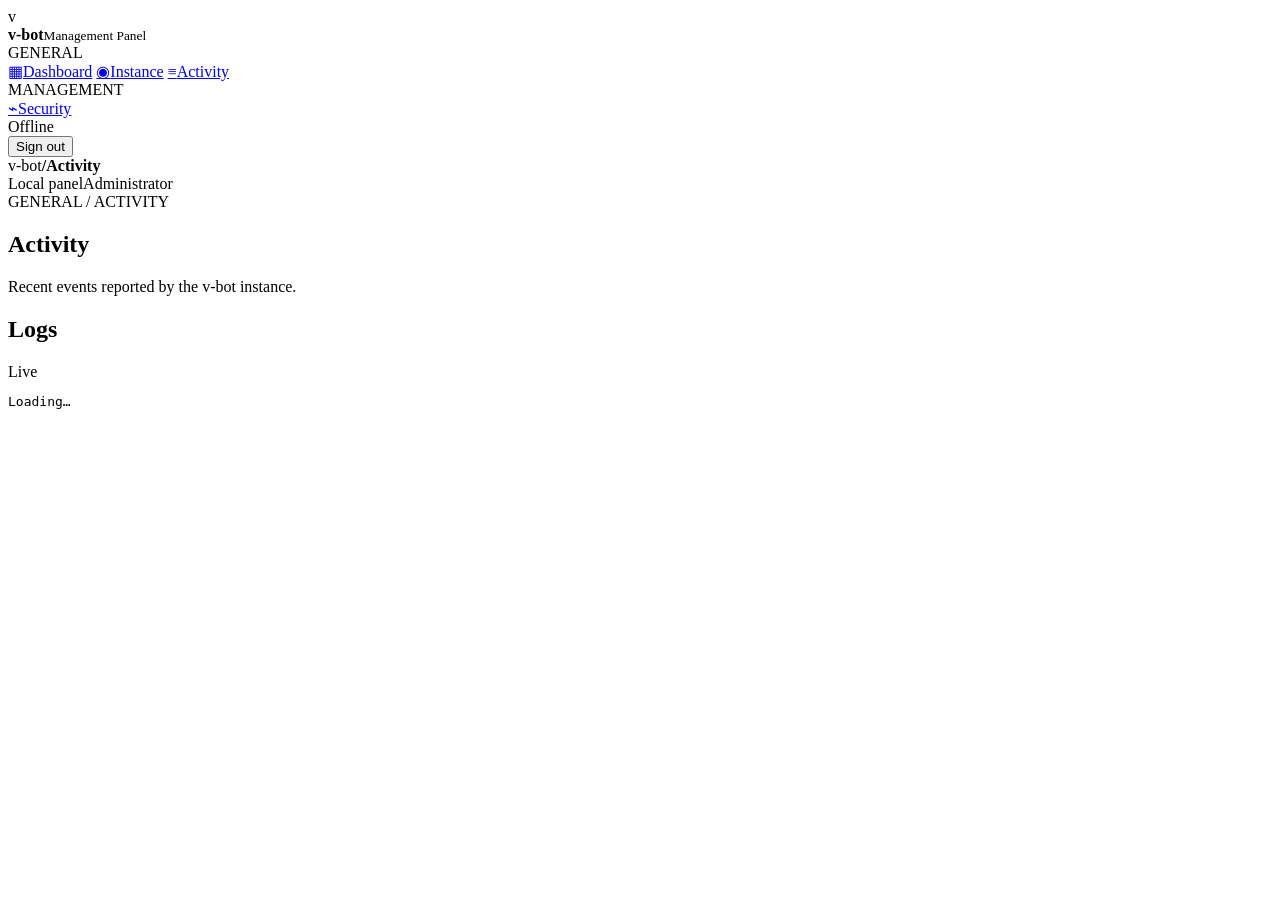
==== panel_web/activity/index.html @ 6e490cc7 "panel: add dedicated activity route" ====
<!doctype html>
<html lang="en">
<head>
<meta charset="utf-8"><meta name="viewport" content="width=device-width,initial-scale=1">
<meta name="theme-color" content="#0d1117"><title>v-bot — Activity</title>
<link rel="stylesheet" href="../../style.css">
</head>
<body>
<div class="app-shell">
<aside class="sidebar">
<div class="brand"><span class="brand-mark">v</span><div><strong>v-bot</strong><small>Management Panel</small></div></div>
<div class="sidebar-section"><span class="sidebar-label">GENERAL</span><nav>
<a class="nav-item " href="../dashboard/"><span class="nav-icon">▦</span>Dashboard</a>
<a class="nav-item " href="../instance/"><span class="nav-icon">◉</span>Instance</a>
<a class="nav-item active" href="../activity/"><span class="nav-icon">≡</span>Activity</a>
</nav></div>
<div class="sidebar-section"><span class="sidebar-label">MANAGEMENT</span><nav>
<a class="nav-item " href="../security/"><span class="nav-icon">⌁</span>Security</a>
</nav></div>
<div class="sidebar-footer"><div class="connection" id="connection"><i></i><span>Offline</span></div><button id="logoutBtn" class="logout" type="button">Sign out</button></div>
</aside>
<main class="main"><header class="topbar"><div class="breadcrumbs"><span>v-bot</span><b>/</b><strong>Activity</strong></div><div class="topbar-actions"><span id="mode" class="mode-badge">Local panel</span><span class="user-badge">Administrator</span></div></header>
<section class="workspace"><div class="page-header"><div><span class="eyebrow">GENERAL / ACTIVITY</span><h1>Activity</h1><p>Recent events reported by the v-bot instance.</p></div></div><article class="content-card logs-card"><div class="card-header"><div><h2>Logs</h2></div><span class="live-label"><i></i> Live</span></div><pre id="logsFull">Loading…</pre></article></section>
</main></div><div id="toastContainer" class="toast-container" aria-live="polite" aria-atomic="true"></div>
<script src="../../app.js"></script></body></html>
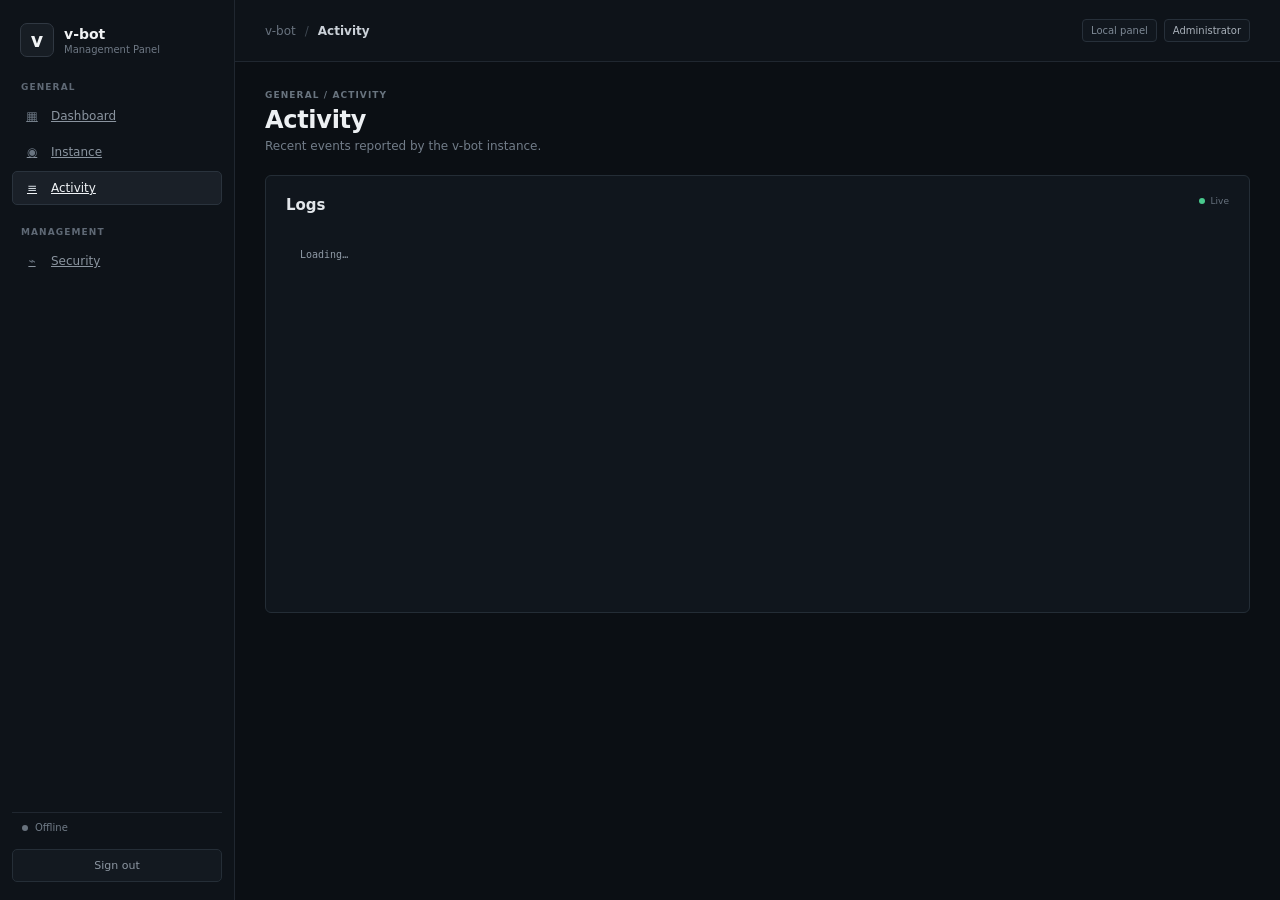
==== commit dfce1411: "panel: fix page asset paths and signin redirect" ====
--- a/panel_web/activity/index.html
+++ b/panel_web/activity/index.html
@@ -3,7 +3,7 @@
 <head>
 <meta charset="utf-8"><meta name="viewport" content="width=device-width,initial-scale=1">
 <meta name="theme-color" content="#0d1117"><title>v-bot — Activity</title>
-<link rel="stylesheet" href="../../style.css">
+<link rel="stylesheet" href="../style.css">
 </head>
 <body>
 <div class="app-shell">
@@ -22,4 +22,4 @@
 <main class="main"><header class="topbar"><div class="breadcrumbs"><span>v-bot</span><b>/</b><strong>Activity</strong></div><div class="topbar-actions"><span id="mode" class="mode-badge">Local panel</span><span class="user-badge">Administrator</span></div></header>
 <section class="workspace"><div class="page-header"><div><span class="eyebrow">GENERAL / ACTIVITY</span><h1>Activity</h1><p>Recent events reported by the v-bot instance.</p></div></div><article class="content-card logs-card"><div class="card-header"><div><h2>Logs</h2></div><span class="live-label"><i></i> Live</span></div><pre id="logsFull">Loading…</pre></article></section>
 </main></div><div id="toastContainer" class="toast-container" aria-live="polite" aria-atomic="true"></div>
-<script src="../../app.js"></script></body></html>+<script src="../app.js"></script></body></html>
--- a/panel_web/style.css
+++ b/panel_web/style.css
@@ -0,0 +1,12 @@
+:root{--border:#242d36;--muted:#68737e;color-scheme:dark;font-family:Inter,ui-sans-serif,system-ui,-apple-system,"Segoe UI",sans-serif;background:#0b0f14;color:#d8dee6}
+*{box-sizing:border-box}html,body{margin:0;min-height:100%;background:#0b0f14;color:#d8dee6}body{font-size:13px}.app-shell{min-height:100vh;display:grid;grid-template-columns:235px minmax(0,1fr)}
+.sidebar{position:fixed;inset:0 auto 0 0;width:235px;display:flex;flex-direction:column;padding:18px 12px;background:#0e1319;border-right:1px solid #202730}.brand{display:flex;align-items:center;gap:10px;padding:5px 8px 25px}.brand-mark{display:grid;place-items:center;width:34px;height:34px;border:1px solid #303842;border-radius:7px;background:#171d24;color:#f1f3f5;font-size:19px;font-weight:800}.brand strong{display:block;color:#f0f2f4;font-size:14px}.brand small{display:block;margin-top:2px;color:#6e7884;font-size:10px}.sidebar-section{margin-bottom:22px}.sidebar-label{display:block;padding:0 9px 7px;color:#5f6975;font-size:9px;font-weight:700;letter-spacing:1.1px}.sidebar nav{display:grid;gap:2px}.nav-item{width:100%;display:flex;align-items:center;gap:10px;padding:9px 10px;border:1px solid transparent;border-radius:5px;background:transparent;color:#8a949f;text-align:left;font:inherit;font-size:12px;cursor:pointer}.nav-item:hover{background:#151b22;color:#d5dbe1}.nav-item.active{background:#1a2028;border-color:#2a333d;color:#f0f3f6}.nav-icon{width:18px;text-align:center;color:#697480;font-size:12px}.nav-item.active .nav-icon{color:#d7dde4}.sidebar-footer{margin-top:auto}.connection{display:flex;align-items:center;gap:7px;padding:9px 10px;margin-bottom:7px;border-top:1px solid #202730;color:#717c88;font-size:10px}.connection i{width:6px;height:6px;border-radius:50%;background:#68727d}.connection.online i{background:#49c98d}.logout{width:100%;padding:9px 10px;border:1px solid #252e37;border-radius:5px;background:#131920;color:#8d97a2;cursor:pointer;font:inherit;font-size:11px}.logout:hover{background:#181f27;color:#e2e6ea}.main{grid-column:2;min-width:0}.topbar{height:62px;display:flex;align-items:center;justify-content:space-between;padding:0 30px;border-bottom:1px solid #202730;background:#0e1319}.breadcrumbs{display:flex;align-items:center;gap:9px;color:#68727e;font-size:12px}.breadcrumbs b{color:#3e4751;font-weight:400}.breadcrumbs strong{color:#cbd1d8;font-weight:600}.topbar-actions{display:flex;align-items:center;gap:7px}.mode-badge,.user-badge{padding:5px 8px;border:1px solid #27303a;border-radius:4px;background:#11171e;color:#7e8995;font-size:10px}.user-badge{color:#a8b0b9}.workspace{padding:28px 30px 50px;max-width:1320px}.demo-banner{display:flex;align-items:center;gap:9px;margin-bottom:18px;padding:9px 11px;border:1px solid #3d3b2b;border-radius:5px;background:#151710;color:#b9b697;font-size:10px}.demo-banner strong{color:#d3d0ad;margin-right:7px}.demo-banner small{color:#918e74}.banner-dot{width:6px;height:6px;border-radius:50%;background:#c2b866}.page-header{margin-bottom:22px}.eyebrow{display:block;margin-bottom:6px;color:#69747f;font-size:9px;font-weight:700;letter-spacing:1.1px}.page-header h1{margin:0;color:#edf0f3;font-size:24px;font-weight:600;letter-spacing:-.3px}.page-header p{margin:5px 0 0;color:#727d89;font-size:12px}.panel-section{display:none}.panel-section.active-section{display:block}.stat-grid{display:grid;grid-template-columns:repeat(3,minmax(0,1fr));gap:10px;margin-bottom:28px}.stat,.instance-card,.activity-card,.content-card{border:1px solid #242d36;border-radius:6px;background:#10161d}.stat{padding:16px}.stat-top{display:flex;justify-content:space-between;align-items:center;color:#75808c;font-size:10px;text-transform:uppercase;letter-spacing:.65px}.stat strong{display:block;margin-top:9px;color:#e4e8ec;font-size:19px;font-weight:600}.stat small{display:block;margin-top:3px;color:#606b77;font-size:10px}.status-pill{display:inline-flex!important;align-items:center;padding:3px 6px!important;margin:0!important;border:1px solid #30453b;border-radius:4px;background:#13221c;color:#61c997!important;font-size:9px!important;text-transform:none!important;letter-spacing:0!important}.section-heading{display:flex;align-items:center;justify-content:space-between;margin:0 0 9px}.section-heading h2{margin:0;color:#cbd1d7;font-size:12px;font-weight:600}.section-heading>span{color:#626d78;font-size:10px}.instance-card{display:flex;align-items:center;justify-content:space-between;padding:16px;margin-bottom:28px}.instance-main{display:flex;align-items:center;gap:12px}.instance-icon{display:grid;place-items:center;width:40px;height:40px;border:1px solid #303944;border-radius:6px;background:#151c23;color:#e4e7ea;font-weight:800;font-size:19px}.instance-name{color:#e7eaed;font-size:13px;font-weight:600}.instance-meta{display:flex;align-items:center;gap:6px;margin-top:4px;color:#69747f;font-size:10px}.online-dot{width:6px;height:6px;border-radius:50%;background:#68727d}.online-dot.online{background:#49c98d}.instance-stats{display:flex;align-items:center;gap:25px}.instance-stats div{min-width:90px}.instance-stats small{display:block;color:#626d78;font-size:9px}.instance-stats strong{display:block;margin-top:4px;color:#cbd1d7;font-size:11px;font-weight:600}.manage-button,.text-button{border:0;background:transparent;color:#909aa5;font:inherit;font-size:10px;cursor:pointer}.manage-button{padding:7px 10px;border:1px solid #2a333d;border-radius:4px;background:#151b22}.manage-button:hover,.text-button:hover{color:#e1e5e9}.activity-heading{margin-bottom:9px}.activity-card{padding:0;overflow:hidden}.activity-card pre,.logs-card pre{margin:0;min-height:150px;max-height:300px;overflow:auto;padding:14px;color:#8e99a5;white-space:pre-wrap;font:10px/1.7 ui-monospace,SFMono-Regular,Consolas,monospace}.content-card{max-width:760px;padding:20px}.card-header{display:flex;justify-content:space-between;align-items:flex-start;margin-bottom:18px}.card-header h2{margin:0;color:#e2e6ea;font-size:15px;font-weight:600}.card-header p{margin:4px 0 0;color:#707b87;font-size:11px}.card-icon{color:#7c8792;font-size:18px}label{display:block;margin:16px 0 7px;color:#9aa4ae;font-size:10px;font-weight:600}input,select,button{font:inherit}input,select{width:100%;padding:10px;border:1px solid #2b343e;border-radius:5px;background:#0c1117;color:#e0e4e8;outline:none}input:focus,select:focus{border-color:#596571;box-shadow:0 0 0 2px #59657120}.primary{width:100%;margin-top:14px;padding:10px;border:1px solid #d7dce1;border-radius:5px;background:#e1e5e8;color:#11151a;font-weight:650;cursor:pointer}.primary:hover{background:#f2f4f5}.primary:disabled{opacity:.5;cursor:wait}.result-box{min-height:64px;margin-top:12px;padding:12px;border:1px solid #29323b;border-radius:5px;background:#0c1117}.result-placeholder{color:#596570;font-size:10px}.result-box pre{margin:0;color:#dbe0e5;font:12px ui-monospace,SFMono-Regular,Consolas,monospace}.detail-list{border-top:1px solid #242d36}.detail-list div{display:flex;justify-content:space-between;padding:12px 0;border-bottom:1px solid #242d36;font-size:11px}.detail-list span{color:#707b86}.detail-list strong{color:#cbd1d7;font-weight:600}.raw-data{display:none}.live-label{display:flex;align-items:center;gap:6px;color:#66717d;font-size:9px}.live-label i{width:6px;height:6px;border-radius:50%;background:#49c98d}.logs-card{max-width:none}.logs-card pre{min-height:360px;max-height:650px}.message{min-height:15px;margin:9px 0 0;font-size:10px}.error{color:#ef7d85}.success{color:#4bc991}.auth-view{min-height:calc(100vh - 62px);display:grid;place-items:center;padding:30px}.auth-card{width:min(390px,100%);padding:28px;border:1px solid #27303a;border-radius:7px;background:#10161d}.auth-brand{padding:0 0 28px}.auth-title{}.auth-card h1{margin:0 0 7px;color:#edf0f3;font-size:23px;font-weight:600}.auth-description{margin:0 0 22px;color:#737e89;font-size:12px;line-height:1.55}.input-wrap{position:relative}.input-wrap input{padding-right:55px}.view-token{position:absolute;right:5px;top:5px;padding:5px 8px;border:1px solid #2c353e;border-radius:4px;background:#161d24;color:#8d98a3;font-size:9px;cursor:pointer}.hint{color:#68737e;font-size:10px}.toast-container{position:fixed;right:18px;bottom:18px;z-index:20;width:min(330px,calc(100vw - 36px));display:grid;gap:7px}.toast{padding:11px 12px;border:1px solid #303944;border-radius:5px;background:#151c23;box-shadow:0 8px 25px #0008}.toast .icon{display:none}.toast strong{display:block;color:#dfe3e7;font-size:10px}.toast span{display:block;margin-top:2px;color:#89949f;font-size:9px}.toast.success{border-color:#285742}.toast.error{border-color:#63353b}@media(max-width:850px){.app-shell{grid-template-columns:1fr}.sidebar{position:static;width:auto;height:auto;border-right:0;border-bottom:1px solid #202730;padding:10px}.sidebar .brand{padding:3px 7px 12px}.sidebar-section{margin:0 0 7px}.sidebar nav{grid-template-columns:repeat(4,1fr)}.sidebar-label{display:none}.nav-item{justify-content:center}.nav-icon{display:none}.sidebar-footer{display:flex;gap:7px}.connection{flex:1;margin:0}.logout{width:auto}.main{grid-column:1}.topbar{padding:0 16px}.workspace{padding:20px 16px 40px}.instance-card{align-items:flex-start;gap:18px;flex-direction:column}.instance-stats{width:100%;justify-content:space-between}.stat-grid{grid-template-columns:1fr}}@media(max-width:500px){.topbar-actions .user-badge{display:none}.topbar{height:56px}.auth-view{min-height:calc(100vh - 56px);padding:15px}.auth-card{padding:22px}.stat-grid{gap:7px}.instance-stats{flex-wrap:wrap}.instance-stats div{min-width:75px}}
+
+/* Standalone sign-in page */
+.signin-page{min-height:100vh;display:grid;place-items:center;margin:0;background:#0d1117}
+.signin-shell{width:min(100% - 32px,420px);margin:auto}
+.signin-card{width:100%;box-sizing:border-box}
+.signin-heading{margin:30px 0 24px}
+.signin-heading h1{margin:7px 0 8px}
+.signin-footer{margin-top:24px;padding-top:16px;border-top:1px solid var(--border);font-size:11px;color:var(--muted);text-align:center;text-transform:uppercase;letter-spacing:.08em}
+@media(max-width:480px){.signin-shell{width:min(100% - 20px,420px)}}
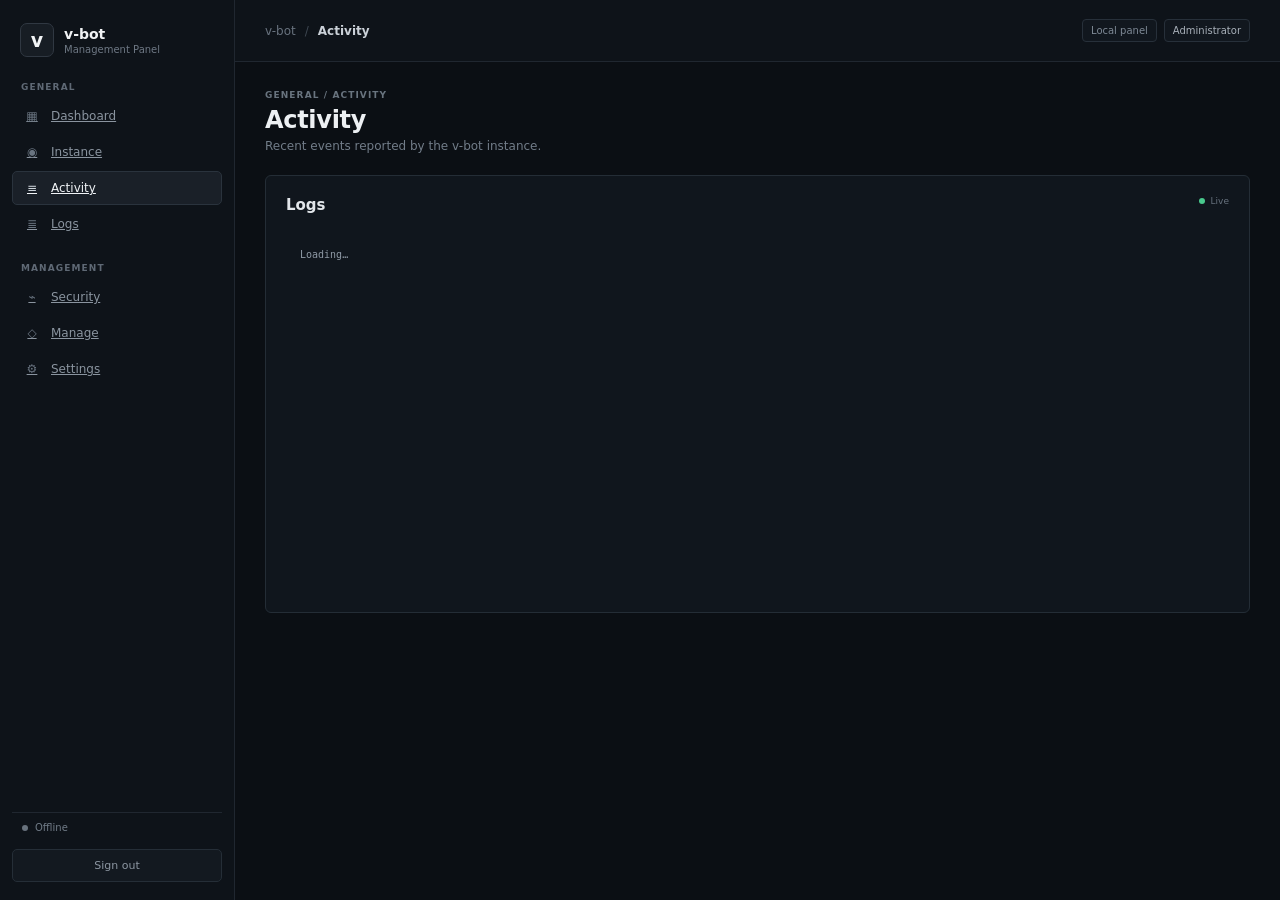
==== commit 1dbc0dd9: "feat(panel): expand web navigation" ====
--- a/panel_web/activity/index.html
+++ b/panel_web/activity/index.html
@@ -13,10 +13,11 @@
 <a class="nav-item " href="../dashboard/"><span class="nav-icon">▦</span>Dashboard</a>
 <a class="nav-item " href="../instance/"><span class="nav-icon">◉</span>Instance</a>
 <a class="nav-item active" href="../activity/"><span class="nav-icon">≡</span>Activity</a>
-</nav></div>
+<a class="nav-item " href="../logs/"><span class="nav-icon">≣</span>Logs</a></nav></div>
 <div class="sidebar-section"><span class="sidebar-label">MANAGEMENT</span><nav>
 <a class="nav-item " href="../security/"><span class="nav-icon">⌁</span>Security</a>
-</nav></div>
+<a class="nav-item" href="../manege/"><span class="nav-icon">◇</span>Manage</a>
+<a class="nav-item" href="../settings/"><span class="nav-icon">⚙</span>Settings</a></nav></div>
 <div class="sidebar-footer"><div class="connection" id="connection"><i></i><span>Offline</span></div><button id="logoutBtn" class="logout" type="button">Sign out</button></div>
 </aside>
 <main class="main"><header class="topbar"><div class="breadcrumbs"><span>v-bot</span><b>/</b><strong>Activity</strong></div><div class="topbar-actions"><span id="mode" class="mode-badge">Local panel</span><span class="user-badge">Administrator</span></div></header>
